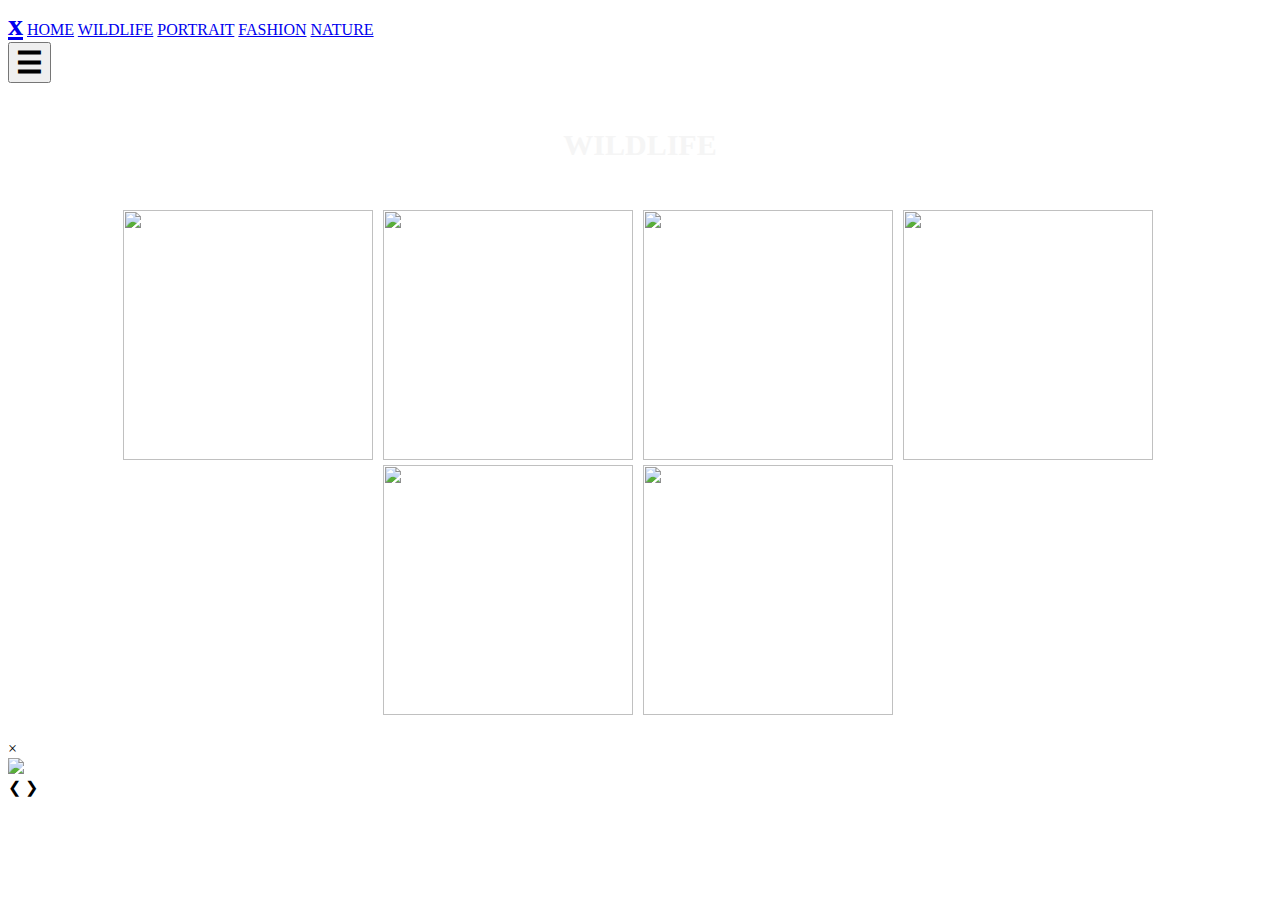
==== wildlife.html @ efc3a3b1 "wildlife.html" ====
<!DOCTYPE html>
<html>
<head>
    <meta charset="UTF-8">
    <meta name="viewport" content="width=device-width, initial-scale=1">
    <meta name="viewport" content="width=device-width, initial-scale=1.0">
    <link rel="stylesheet" href="https://fonts.googleapis.com/icon?family=Material+Icons">
    <link rel="stylesheet" href="https://cdnjs.cloudflare.com/ajax/libs/font-awesome/4.7.0/css/font-awesome.min.css">
    <link rel="stylesheet" href="CSS/wildlife.css">
    <title></title>

</head>     
</body>
<body>
  
 
<div class="parallax">
<div id="mySidebar" class="sidebar">
    <a href="javascript:void(0)" class="closebtn" style="font-weight:bold;font-size:30px;" onclick="closeNav()">x</a>
    <a href="index.html">HOME</a>
    <a href="wildlife.html">WILDLIFE</a>
    <a href="portrait.html">PORTRAIT</a>
    <a href="fashion.html">FASHION</a>
    <a href="nature.html">NATURE</a>
  </div>

 <button class="openbtn" style="font-weight:bold;font-size:30px;" onclick="openNav()">☰</button> 
 <div id="main" class="main" id="WILDLIFE" style="color:whitesmoke; text-align:center; padding:20px; font-size:20px">
  <h2>WILDLIFE</h2><br>

      <img src="PHOTO/owl.jpg" style="width:250px" height="250px" onclick="openModal();currentSlide(1)" class="hover-shadow cursor">&nbsp;
 
      <img src="PHOTO/fox.jpg" style="width:250px" height="250px" onclick="openModal();currentSlide(2)" class="hover-shadow cursor">&nbsp;

    <img src="PHOTO/DEER.jpg" style="width:250px" height="250px" onclick="openModal();currentSlide(3)" class="hover-shadow cursor">&nbsp;

  <img src="PHOTO/LION.jpg" style="width:250px" height="250px" onclick="openModal();currentSlide(4)" class="hover-shadow cursor">&nbsp;

  <img src="PHOTO/LEOPARD.jpg" style="width:250px" height="250px" onclick="openModal();currentSlide(5)" class="hover-shadow cursor">&nbsp;

<img src="PHOTO/elephant1.jpg" style="width:250px" height="250px" onclick="openModal();currentSlide(6)" class="hover-shadow cursor">&nbsp;
</div>

  <div id="myModal" class="modal">
    <span class="close cursor" onclick="closeModal()">&times;</span>
    <div class="modal-content">
  
      <div class="mySlides">
        <div class="numbertext"></div>
        <img src="PHOTO/OWL.jpg" style="width:100%">
      </div>
      <div class="mySlides">
        <div class="numbertext"></div>
        <img src="PHOTO/fox.jpg" style="width:100%">
      </div>

      <div class="mySlides">
        <div class="numbertext"></div>
        <img src="PHOTO/DEER.jpg" style="width:100%">
      </div>

      <div class="mySlides">
        <div class="numbertext"></div>
        <img src="PHOTO/LION.jpg" style="width:100%">
      </div>

      <div class="mySlides">
        <div class="numbertext"></div>
        <img src="PHOTO/LEOPARD.jpg" style="width:100%">
      </div>

      <div class="mySlides">
        <div class="numbertext"></div>
        <img src="PHOTO/elephant1.jpg" style="width:100%">
      </div>
      
      <a class="prev" onclick="plusSlides(-1)">&#10094;</a>
      <a class="next" onclick="plusSlides(1)">&#10095;</a>
  
      <div class="caption-container">
        <p id="caption"></p>
      </div>

      <script>
        function openModal() {
          document.getElementById("myModal").style.display = "block";
        }
        
        function closeModal() {
          document.getElementById("myModal").style.display = "none";
        }
        
        var slideIndex = 1;
        showSlides(slideIndex);
        
        function plusSlides(n) {
          showSlides(slideIndex += n);
        }
        
        function currentSlide(n) {
          showSlides(slideIndex = n);
        }
        
        function showSlides(n) {
          var i;
          var slides = document.getElementsByClassName("mySlides");
          var dots = document.getElementsByClassName("demo");
          var captionText = document.getElementById("caption");
          if (n > slides.length) {slideIndex = 1}
          if (n < 1) {slideIndex = slides.length}
          for (i = 0; i < slides.length; i++) {
              slides[i].style.display = "none";
          }
          for (i = 0; i < dots.length; i++) {
              dots[i].className = dots[i].className.replace(" active", "");
          }
          slides[slideIndex-1].style.display = "block";
          dots[slideIndex-1].className += " active";
          captionText.innerHTML = dots[slideIndex-1].alt;
        }

function openNav() {
  document.getElementById("mySidebar").style.width = "250px";
  document.getElementById("main").style.marginLeft = "250px";
}

function closeNav() {
  document.getElementById("mySidebar").style.width = "0";
  document.getElementById("main").style.marginLeft= "0";
}
</script> 
</body>
</html>
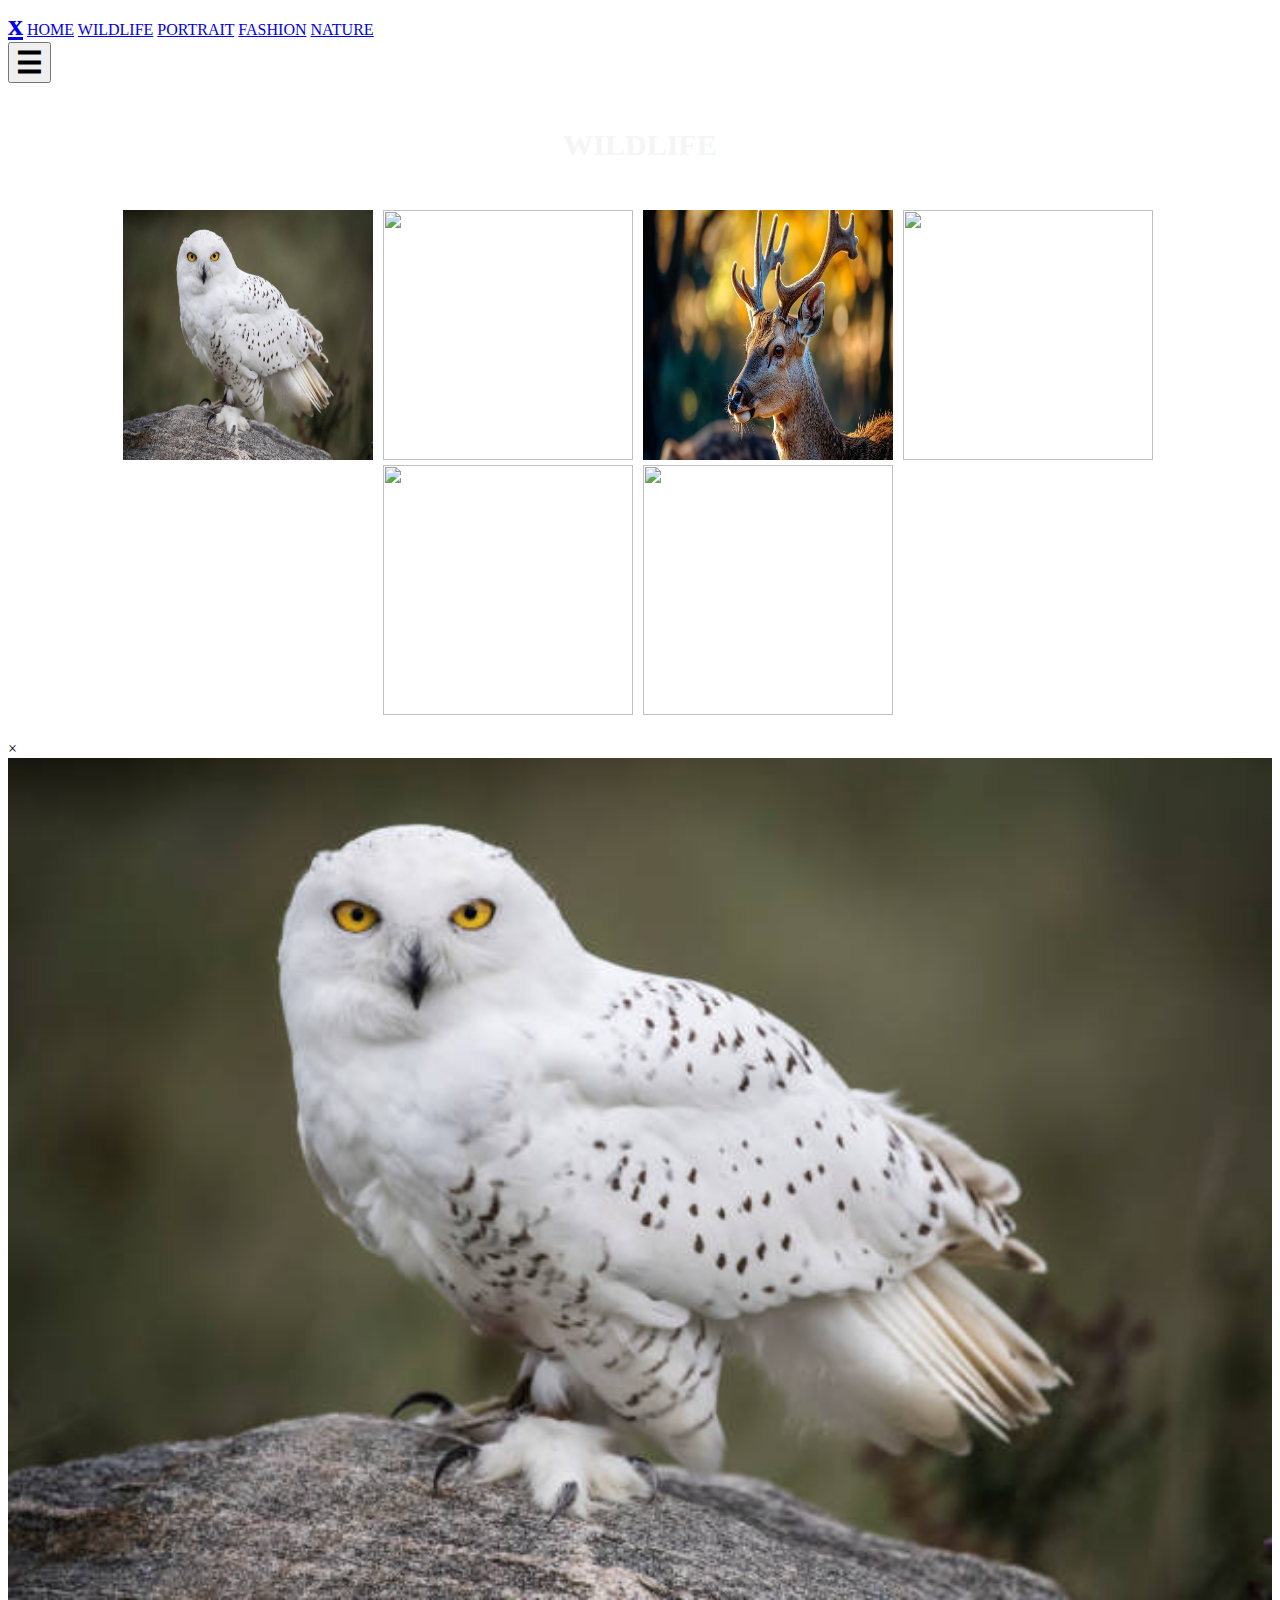
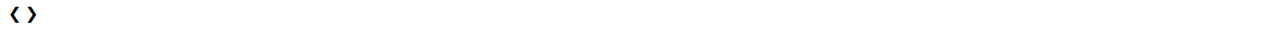
==== commit 13bc372e: "Update wildlife.html" ====
--- a/wildlife.html
+++ b/wildlife.html
@@ -28,11 +28,11 @@
  <div id="main" class="main" id="WILDLIFE" style="color:whitesmoke; text-align:center; padding:20px; font-size:20px">
   <h2>WILDLIFE</h2><br>
 
-      <img src="PHOTO/owl.jpg" style="width:250px" height="250px" onclick="openModal();currentSlide(1)" class="hover-shadow cursor">&nbsp;
+      <img src="PHOTO/snowowl.jpg" style="width:250px" height="250px" onclick="openModal();currentSlide(1)" class="hover-shadow cursor">&nbsp;
  
       <img src="PHOTO/fox.jpg" style="width:250px" height="250px" onclick="openModal();currentSlide(2)" class="hover-shadow cursor">&nbsp;
 
-    <img src="PHOTO/DEER.jpg" style="width:250px" height="250px" onclick="openModal();currentSlide(3)" class="hover-shadow cursor">&nbsp;
+    <img src="PHOTO/Deer.jpg" style="width:250px" height="250px" onclick="openModal();currentSlide(3)" class="hover-shadow cursor">&nbsp;
 
   <img src="PHOTO/LION.jpg" style="width:250px" height="250px" onclick="openModal();currentSlide(4)" class="hover-shadow cursor">&nbsp;
 
@@ -47,7 +47,7 @@
   
       <div class="mySlides">
         <div class="numbertext"></div>
-        <img src="PHOTO/OWL.jpg" style="width:100%">
+        <img src="PHOTO/snowowl.jpg" style="width:100%">
       </div>
       <div class="mySlides">
         <div class="numbertext"></div>
@@ -56,7 +56,7 @@
 
       <div class="mySlides">
         <div class="numbertext"></div>
-        <img src="PHOTO/DEER.jpg" style="width:100%">
+        <img src="PHOTO/Deer.jpg" style="width:100%">
       </div>
 
       <div class="mySlides">
